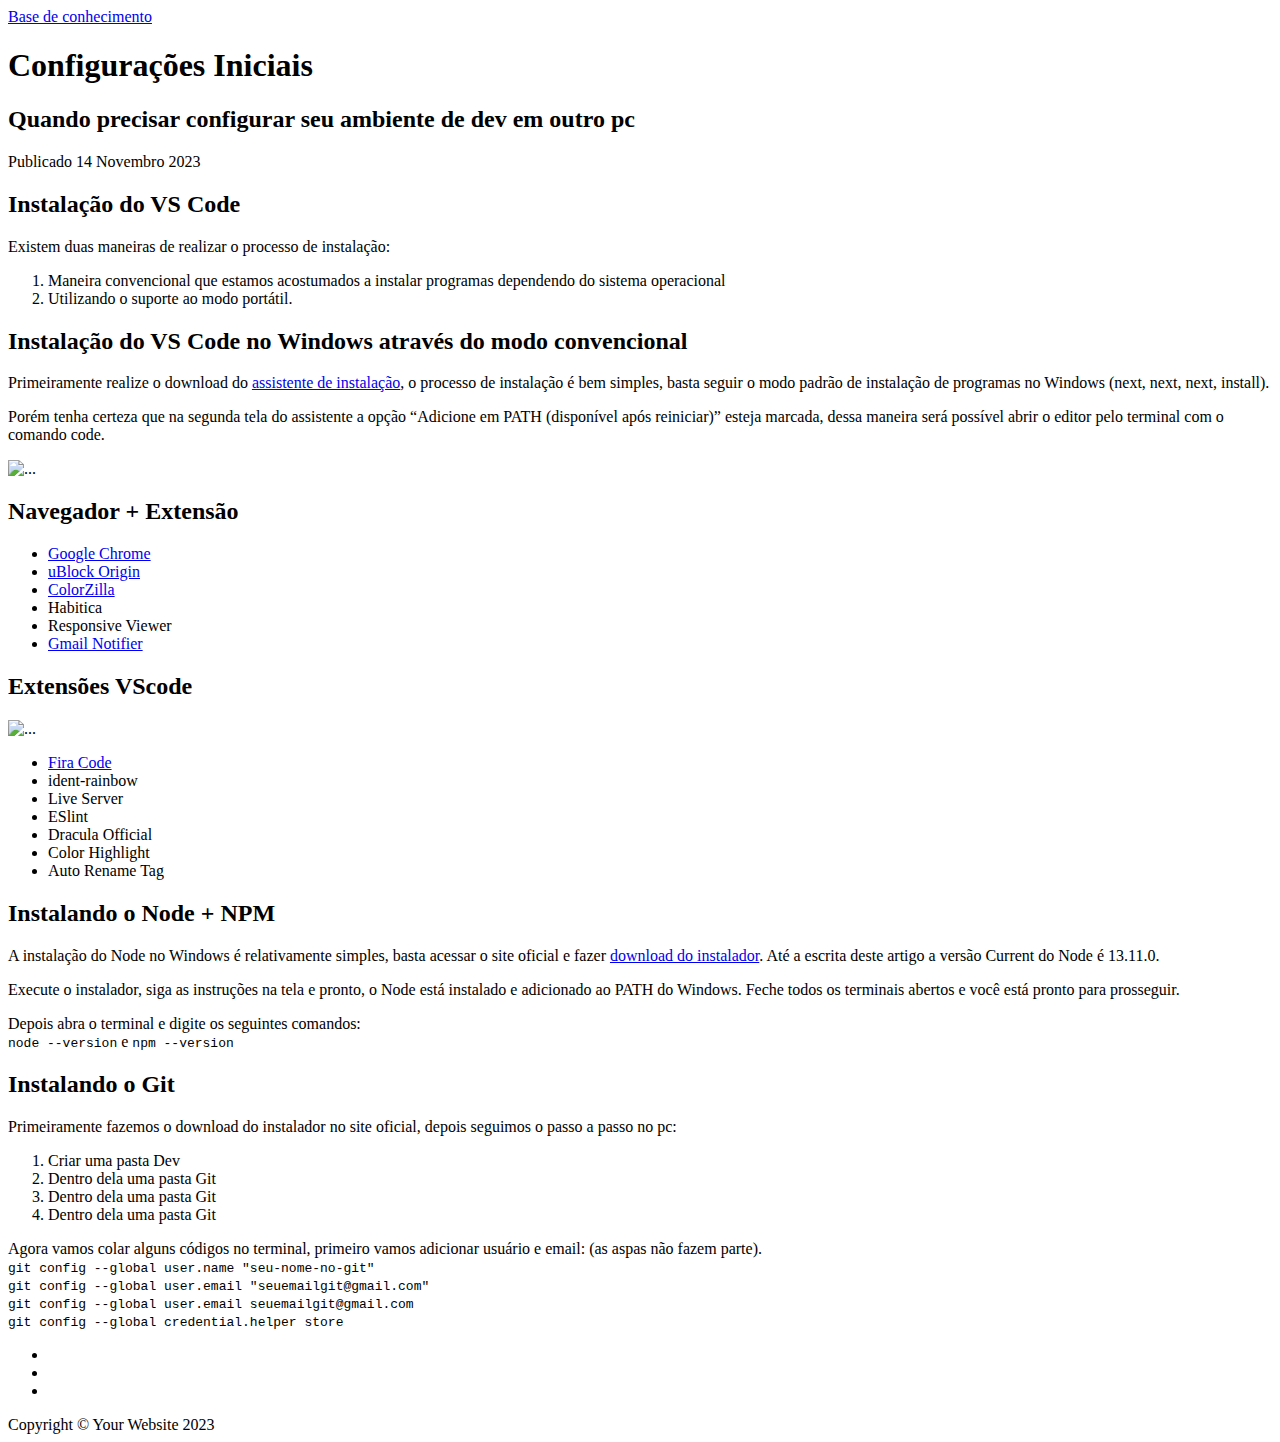
==== pages/first-step.html @ 7ccaf689 "organizar pages + swagger page" ====
<!DOCTYPE html>
<html lang="en">
    <head>
        <meta charset="utf-8" />
        <meta name="viewport" content="width=device-width, initial-scale=1, shrink-to-fit=no" />
        <meta name="description" content="" />
        <meta name="author" content="" />
        <title>Base de Conhecimento</title>
        <link rel="icon" type="image/x-icon" href="assets/favicon.ico" />
        <!-- Font Awesome icons (free version)-->
        <script src="https://use.fontawesome.com/releases/v6.3.0/js/all.js" crossorigin="anonymous"></script>
        <!-- Google fonts-->
        <link href="https://fonts.googleapis.com/css?family=Lora:400,700,400italic,700italic" rel="stylesheet" type="text/css" />
        <link href="https://fonts.googleapis.com/css?family=Open+Sans:300italic,400italic,600italic,700italic,800italic,400,300,600,700,800" rel="stylesheet" type="text/css" />
        <!-- Core theme CSS (includes Bootstrap)-->
        <link href="css/styles.css" rel="stylesheet" />
    </head>
    <body>
        <!-- Navigation-->
        <nav class="navbar navbar-expand-lg navbar-light" id="mainNav">
            <div class="container px-4 px-lg-5">
                <a class="navbar-brand" href="index.html">Base de conhecimento</a>
            </div>
        </nav>
        <!-- Page Header-->
        <header class="masthead">
            <div class="container position-relative px-4 px-lg-5">
                <div class="row gx-4 gx-lg-5 justify-content-center">
                    <div class="col-md-10 col-lg-8 col-xl-7">
                        <div class="post-heading">
                            <h1>Configurações Iniciais</h1>
                            <h2 class="subheading">Quando precisar configurar seu ambiente de dev em outro pc</h2>
                            <span class="meta">
                                Publicado 14 Novembro 2023
                            </span>
                        </div>
                    </div>
                </div>
            </div>
        </header>
        <!-- Post Content-->
        <article class="mb-4">
            <div class="container px-4 px-lg-5">
                <div class="row gx-4 gx-lg-5 justify-content-center">
                    <div class="col-md-10 col-lg-8 col-xl-7">
                        <h2 class="section-heading">Instalação do VS Code</h2>
                        <p>Existem duas maneiras de realizar o processo de instalação:</p>
                        <ol>
                            <li>Maneira convencional que estamos acostumados a instalar programas dependendo do sistema operacional</li>
                            <li>Utilizando o suporte ao modo portátil.</li>
                        </ol>
                        <h2 class="section-heading">Instalação do VS Code no Windows através do modo convencional</h2>
                        <p>Primeiramente realize o download do <a href="https://code.visualstudio.com/Download">assistente de instalação</a>, o processo de instalação é bem simples, basta seguir o modo padrão de instalação de programas no Windows (next, next, next, install).</p>
                        <p>Porém tenha certeza que na segunda tela do assistente a opção “Adicione em PATH (disponível após reiniciar)” esteja marcada, dessa maneira será possível abrir o editor pelo terminal com o comando code. </p>
                        <img class="img-fluid" src="https://dkrn4sk0rn31v.cloudfront.net/uploads/2021/01/tela-de-instala%C3%A7%C3%A3o-do-vs-code-no-windows.png" alt="..." />
                        <h2 class="section-heading">Navegador + Extensão</h2>
                        <ul>
                            <li><a href="https://www.google.com/intl/pt-BR/chrome/">Google Chrome</a></li>
                            <li><a href="https://chromewebstore.google.com/detail/ublock-origin/cjpalhdlnbpafiamejdnhcphjbkeiagm?hl=pt-BR&pli=1">uBlock Origin</a></li>
                            <li><a href="https://chromewebstore.google.com/detail/colorzilla/bhlhnicpbhignbdhedgjhgdocnmhomnp?hl=pt-br">ColorZilla</a></li>
                            <li><a href="https://chromewebstore.google.com/detail/habitica-pomodoro-sitekee/iaanigfbldakklgdfcnbjonbehpbpecl?hl=pt-br"></a>Habitica</li>
                            <li><a href="https://chromewebstore.google.com/detail/responsive-viewer/inmopeiepgfljkpkidclfgbgbmfcennb"></a>Responsive Viewer</li>
                            <li><a href="https://chromewebstore.google.com/detail/gmail-notifier-gmail-noti/ealojglnbikknifbgleaceopepceakfn">Gmail Notifier</a></li>
                        </ul>
                        <h2 class="section-heading">Extensões VScode</h2>
                        <img class="img-fluid" src="https://oil-key-68a.notion.site/image/https%3A%2F%2Fs3-us-west-2.amazonaws.com%2Fsecure.notion-static.com%2F60f3ffa1-f93e-449d-9d0e-374d38e39c05%2FFacebook-Visual-Studio-Code.webp?table=block&id=8d307e0f-68cf-4c01-8c84-5e1c9a2581da&spaceId=c99bef0a-be61-4a75-8de6-a04dd193d182&width=2000&userId=&cache=v2" alt="..." />
                        <ul>
                            <li><a href="https://github.com/tonsky/FiraCode">Fira Code</a></li>
                            <li>ident-rainbow</li>
                            <li>Live Server</li>
                            <li>ESlint</li>
                            <li>Dracula Official</li>
                            <li>Color Highlight</li>
                            <li>Auto Rename Tag</li>
                        </ul>
                        <h2 class="section-heading">Instalando o Node + NPM</h2>
                        <p>A instalação do Node no Windows é relativamente simples, basta acessar o site oficial e fazer <a href="https://nodejs.org/en/">download do instalador</a>. Até a escrita deste artigo a versão Current do Node é 13.11.0.</p>
                        <p>Execute o instalador, siga as instruções na tela e pronto, o Node está instalado e adicionado ao PATH do Windows. Feche todos os terminais abertos e você está pronto para prosseguir.</p>
                        <p>Depois abra o terminal e digite os seguintes comandos: <br><code>node --version</code> e <code>npm --version</code> </p>
                        
                        <h2 class="section-heading">Instalando o Git</h2>
                        <p>Primeiramente fazemos o download do instalador no site oficial, depois seguimos o passo a passo no pc:</p>
                        <ol>
                            <li>Criar uma pasta Dev</li>
                            <li>Dentro dela uma pasta Git</li>
                            <li>Dentro dela uma pasta Git</li>
                            <li>Dentro dela uma pasta Git</li>
                        </ol>
                        <p>Agora vamos colar alguns códigos no terminal, primeiro vamos adicionar usuário e email:   (as aspas não fazem parte). 
                            <br><code>git config --global user.name "seu-nome-no-git"</code>
                            <br><code>git config --global user.email "seuemailgit@gmail.com"</code>
                            <br><code>git config --global user.email seuemailgit@gmail.com</code>
                            <br><code>git config --global credential.helper store</code>
                        </p>
                    </div>
                </div>
            </div>
        </article>
        <!-- Footer-->
        <footer class="border-top">
            <div class="container px-4 px-lg-5">
                <div class="row gx-4 gx-lg-5 justify-content-center">
                    <div class="col-md-10 col-lg-8 col-xl-7">
                        <ul class="list-inline text-center">
                            <li class="list-inline-item">
                                <a href="#!">
                                    <span class="fa-stack fa-lg">
                                        <i class="fas fa-circle fa-stack-2x"></i>
                                        <i class="fab fa-twitter fa-stack-1x fa-inverse"></i>
                                    </span>
                                </a>
                            </li>
                            <li class="list-inline-item">
                                <a href="#!">
                                    <span class="fa-stack fa-lg">
                                        <i class="fas fa-circle fa-stack-2x"></i>
                                        <i class="fab fa-facebook-f fa-stack-1x fa-inverse"></i>
                                    </span>
                                </a>
                            </li>
                            <li class="list-inline-item">
                                <a href="#!">
                                    <span class="fa-stack fa-lg">
                                        <i class="fas fa-circle fa-stack-2x"></i>
                                        <i class="fab fa-github fa-stack-1x fa-inverse"></i>
                                    </span>
                                </a>
                            </li>
                        </ul>
                        <div class="small text-center text-muted fst-italic">Copyright &copy; Your Website 2023</div>
                    </div>
                </div>
            </div>
        </footer>
        <!-- Bootstrap core JS-->
        <script src="https://cdn.jsdelivr.net/npm/bootstrap@5.2.3/dist/js/bootstrap.bundle.min.js"></script>
        <!-- Core theme JS-->
        <script src="js/scripts.js"></script>
    </body>
</html>
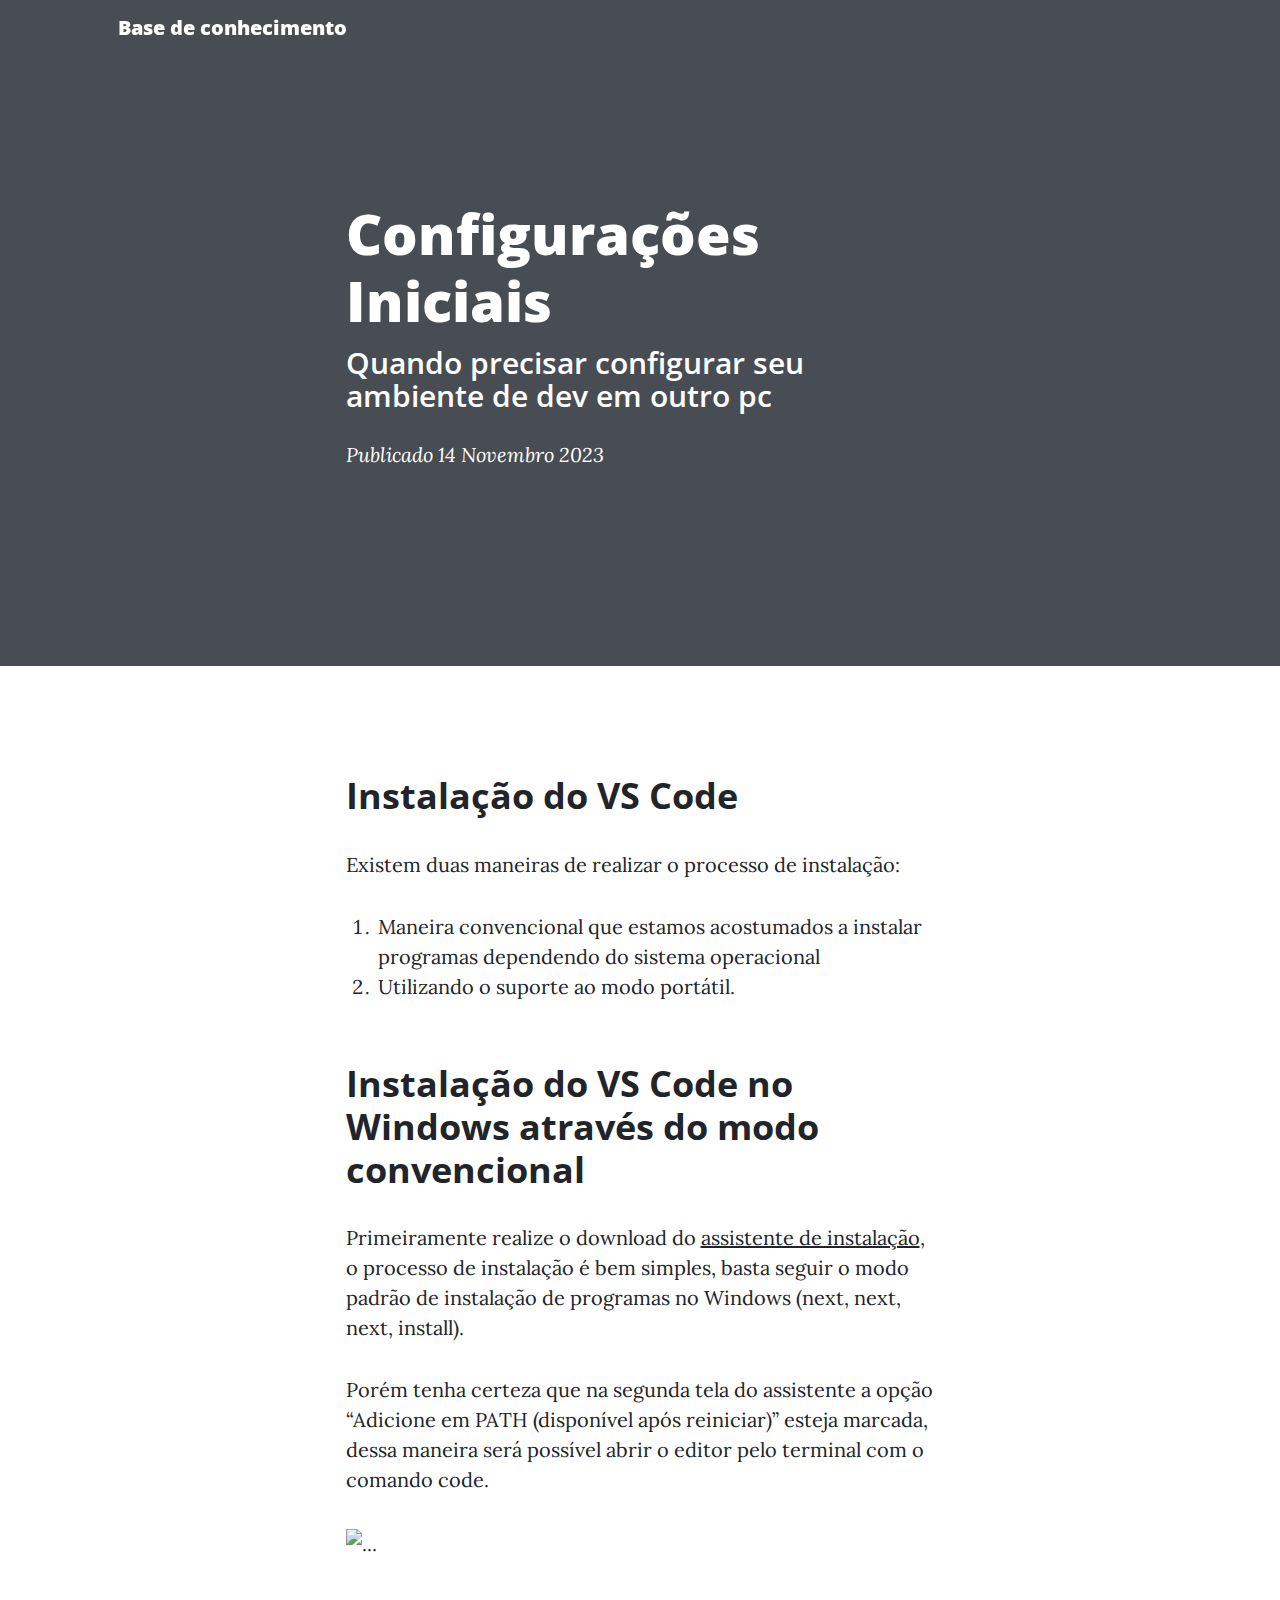
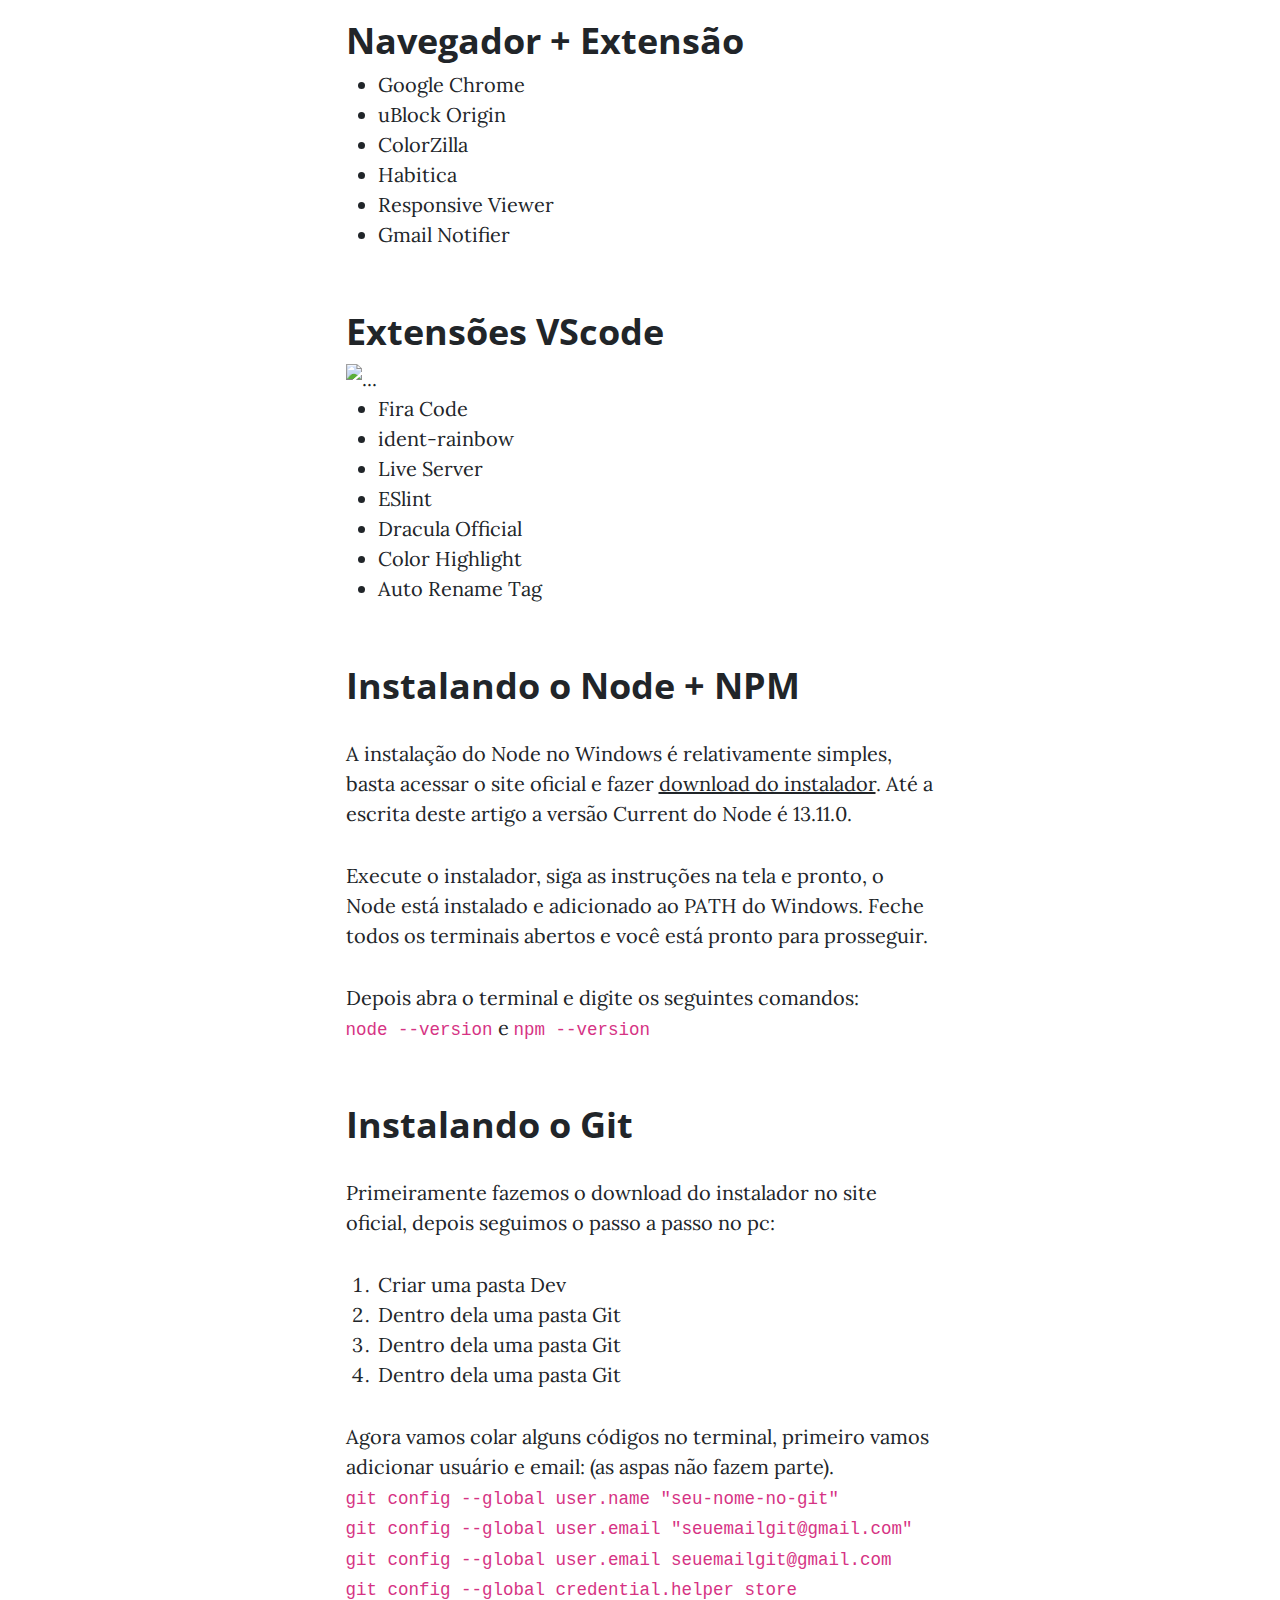
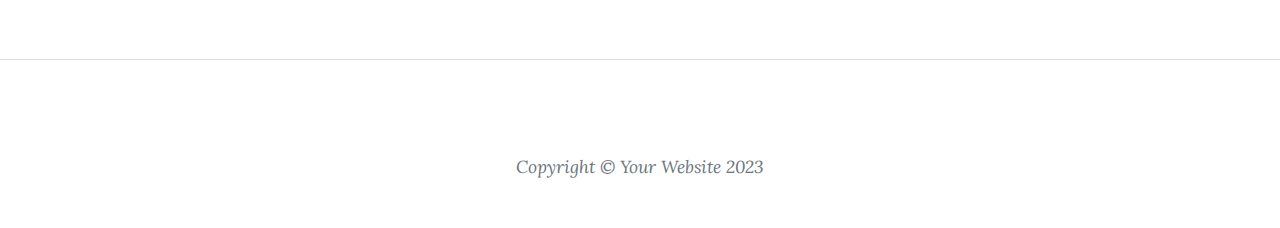
==== commit c8ead0ee: "adicionar pagina UML e correção de links" ====
--- a/pages/first-step.html
+++ b/pages/first-step.html
@@ -13,13 +13,13 @@
         <link href="https://fonts.googleapis.com/css?family=Lora:400,700,400italic,700italic" rel="stylesheet" type="text/css" />
         <link href="https://fonts.googleapis.com/css?family=Open+Sans:300italic,400italic,600italic,700italic,800italic,400,300,600,700,800" rel="stylesheet" type="text/css" />
         <!-- Core theme CSS (includes Bootstrap)-->
-        <link href="css/styles.css" rel="stylesheet" />
+        <link href="../css/styles.css" rel="stylesheet" />
     </head>
     <body>
         <!-- Navigation-->
         <nav class="navbar navbar-expand-lg navbar-light" id="mainNav">
             <div class="container px-4 px-lg-5">
-                <a class="navbar-brand" href="index.html">Base de conhecimento</a>
+                <a class="navbar-brand" href="./../index.html">Base de conhecimento</a>
             </div>
         </nav>
         <!-- Page Header-->
